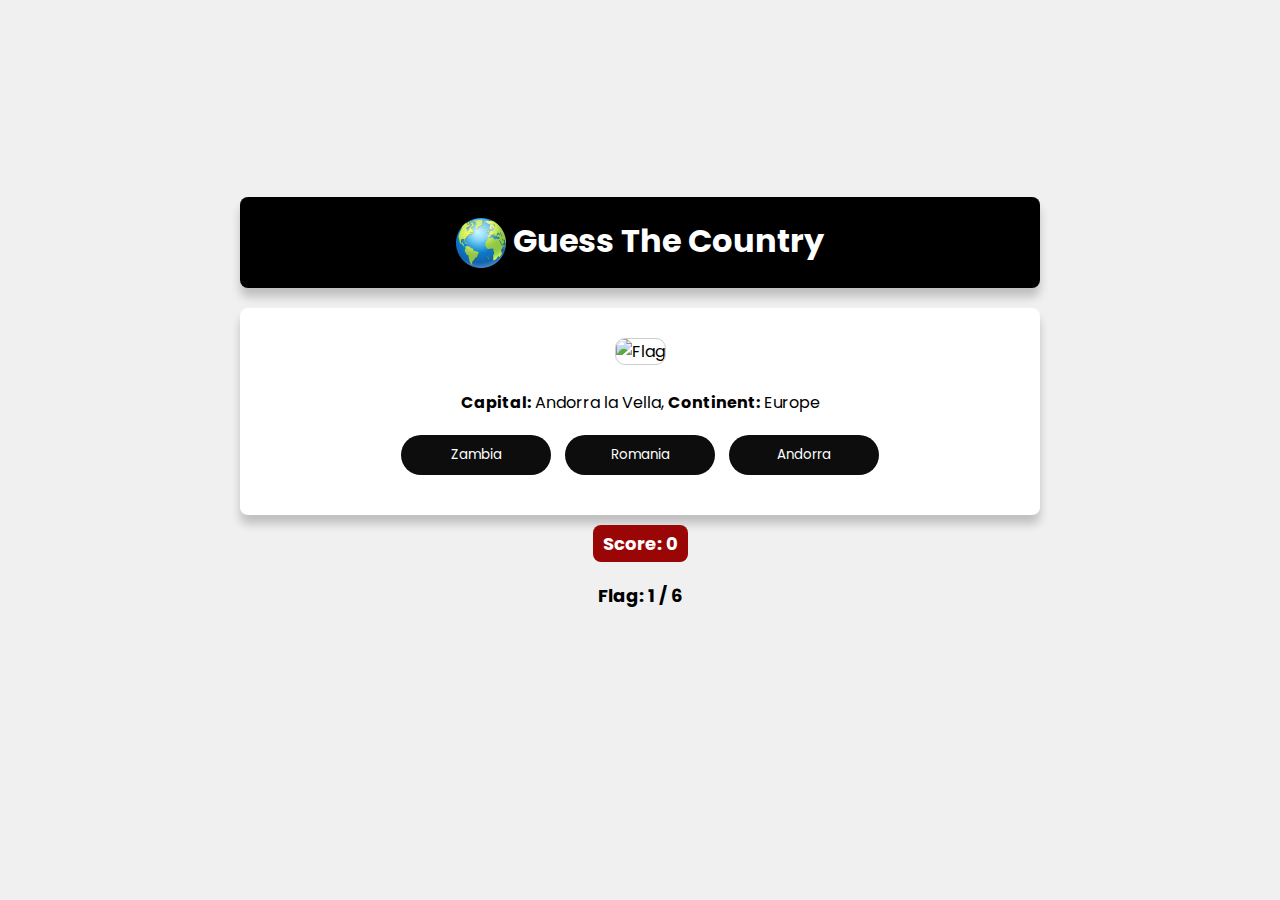
==== index.html @ 21b20c91 "Update and rename GuessTheCountry.html to index.html" ====
<!DOCTYPE html>
<html lang="en">
    <head>
        <meta charset="UTF-8">
        <meta name="X-UA-Compatible" content="IE=edge">
        <meta name="viewport" content="width=device-width, initial-scale=1.0">
        <meta name="description" content="Quiz game using html, css, javascript">
        <meta name="keywords" content="quiz, html, css, javascript">
        <title>Guess the Country</title>
        <link rel="stylesheet" href="style.css">
        <link href="https://fonts.googleapis.com/css2?family=Poppins&display=swap" rel="stylesheet">
    </head>
    <body oncontextmenu="return false"> <!--To prevent user from right-clicking page-->
        <!--Style for the main content container-->
        <div class="container">
            <!--Create a container for the header-->
            <div class="header">
                <h1>
                    <!--Add logo to the title of the game-->
                    <img src="world-globe-earth-map-png.webp" alt="Logo" style="width: 50px; height: auto; vertical-align: middle;">
                    Guess The Country
                </h1>
            </div>

            <!--Create a container for the game content-->
            <div class="game-container">
                <!--Create a container for the flag images-->
                <div class="flag-container">
                    <!--Display the flag image-->
                    <img id="flag" src="" alt="Flag">
                </div>

                <!--Display hint information-->
                <div id="hint">Capital: , Continent: </div>

                <!--Create options for the game-->
                <div id="options">
                    <button class="option" onclick="checkAnswer(this)">Option 1</button>
                    <button class="option" onclick="checkAnswer(this)">Option 2</button>
                    <button class="option" onclick="checkAnswer(this)">Option 3</button>
                </div>
            </div>

            <!--Display the score-->
            <div id="score">Score: 0</div>

            <!--Display the current flag-->
            <div id="total-flags">Flag: 0 / 0 </div>

            <!--Create a container for message-->
            <div class="message"></div>

            <!--Create a button to play the game again-->
            <button id="play-again" onclick="playAgain()" style="display: none;">
                <!--Use an image to represent the button-->
                <img src="repeat.png" alt="Play Again" width="40px" height="40px">
            </button>
        </div>
        <!--Link to the external javascript file-->
        <script src="script.js"></script>
    </body>
</html>
---- style.css ----
/*Import font from Google Fonts*/
@import url('https://fonts.googleapis.com/css2?family=Poppins&display=swap');

/* Set default margin, padding, font, and box-sizing for all elements*/
* {
    margin: 0;
    padding: 0;
    font-family: 'Poppins', sans-serif;
    box-sizing: border-box;
}

/*Style for the entire page body*/
body {
    background-color: #f0f0f0;
    position: relative;
    min-height: 100vh;
    font-weight: normal;
    margin: 0;
    padding: 0;
    display: flex;
    justify-content: center;
    align-items: center;
    user-select: none; /*This disables selection (highlighting)*/
    -webkit-user-select: none;
    -moz-user-select: none;
}

/*Style for the header*/
.header {
    background-color: #000000;
    color: #fff;
    border-radius: 8px;
    padding: 20px;
    text-align: center;
    box-shadow: 0px 9px 10px #00000033;
    margin-top: 20px;
    margin-bottom: 20px;
}

/*Style for the main content container */
.container {
    text-align: center;
    margin: 5%;
    margin-top: -10px;
    max-width: 800px;
    width: 100%;
}

.game-container {
    background-color: white;
    border-radius: 8px;
    padding: 20px;
    text-align: center;
    box-shadow: 0px 9px 10px #00000033;
    max-width: none;
    width: 100%;
}

/*Style for the flag container*/
.flag-container {
    display: flex;
    justify-content: center;
    align-items: center;
    margin-bottom: 15px;
}

/*Style for the flag image*/
#flag {
    margin: 0 auto;
    text-align: center;
    max-width: 300px;
    height: auto;
    border: 1px solid #ccc;
    border-radius: 10px;
    margin: 10px 0;
    display: block;
}

/*Style for the hint*/
#hint {
    font-size: 16px;
    margin: 10px;
    min-height: 24px;
}

/*Style for the options container*/
#options {
    display: flex;
    flex-wrap: wrap;
    justify-content: center;
    gap: 10px;
    margin: 15px 0;
}

/*Style for the players score display*/
#score {
    font-size: 18px;
    font-weight: bold;
    margin: 10px auto;
    color: #fff;
    background: #9a0606;
    border-radius: 8px;
    padding: 5px 10px;
    display: inline-block;
    width: max-content;
}

/*Style for the total number of flags displayed*/
#total-flags {
    font-size: 18px;
    font-weight: bold;
    margin: 10px 0;
}

/*Style for the game option buttons*/
.option {
    background-color: #0d0d0d;
    color: #fff;
    border: none;
    border-radius: 50px;
    padding: 10px 20px;
    margin: 5px;
    cursor: pointer;
    transition: transform 0.2s ease;
    min-width: 150px;
}

/*Hover effect for the option buttons*/
.option:hover {
    transform: scale(0.95);
    background-color: #9a0606;
}

/*Style for the play-again button*/
#play-again {
    cursor: pointer;
    width: 50px;
    height: 50px;
    border: none;
    background-color: #9a0606;
    border-radius: 50%;
    display: block;
    margin: 15px auto;
    transition: transform 0.2s ease;
    padding: 5px;
}

/*Hover effect for the play-again button*/
#play-again:hover {
    transform: scale(1.1);
    background-color: #730404;
}

/*Style for the message container*/
.message {
    min-height: 20px;
    margin: 10px 0;
}

/*Style for the "Correct!" message*/
.message.correct {
    color: green;
    font-weight: bold;
}

/*Style for the "Wrong!" message*/
.message.wrong {
    color: red;
    font-weight: bold;
}

/* Responsive design for smaller screens */
@media (max-width: 600px) {
    .container {
        margin: 10px;
    }
    
    #flag {
        max-width: 200px;
    }
    
    .option {
        min-width: 120px;
        padding: 8px 15px;
    }
}
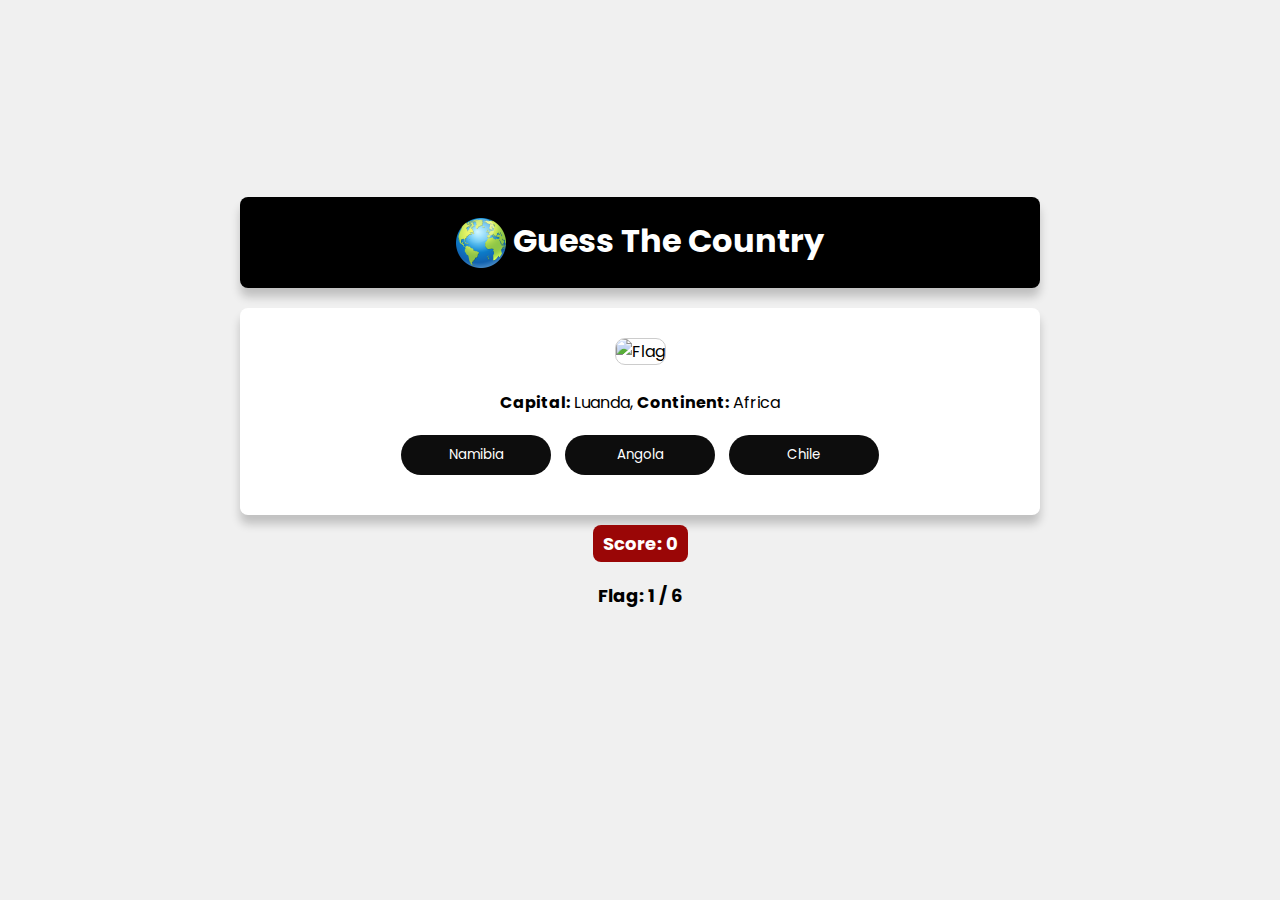
==== commit 87c95d7f: "Update index.html" ====
--- a/index.html
+++ b/index.html
@@ -17,7 +17,7 @@
             <div class="header">
                 <h1>
                     <!--Add logo to the title of the game-->
-                    <img src="world-globe-earth-map-png.webp" alt="Logo" style="width: 50px; height: auto; vertical-align: middle;">
+                    <img src="./world-globe-earth-map-png.webp" alt="Logo" style="width: 50px; height: auto; vertical-align: middle;">
                     Guess The Country
                 </h1>
             </div>
